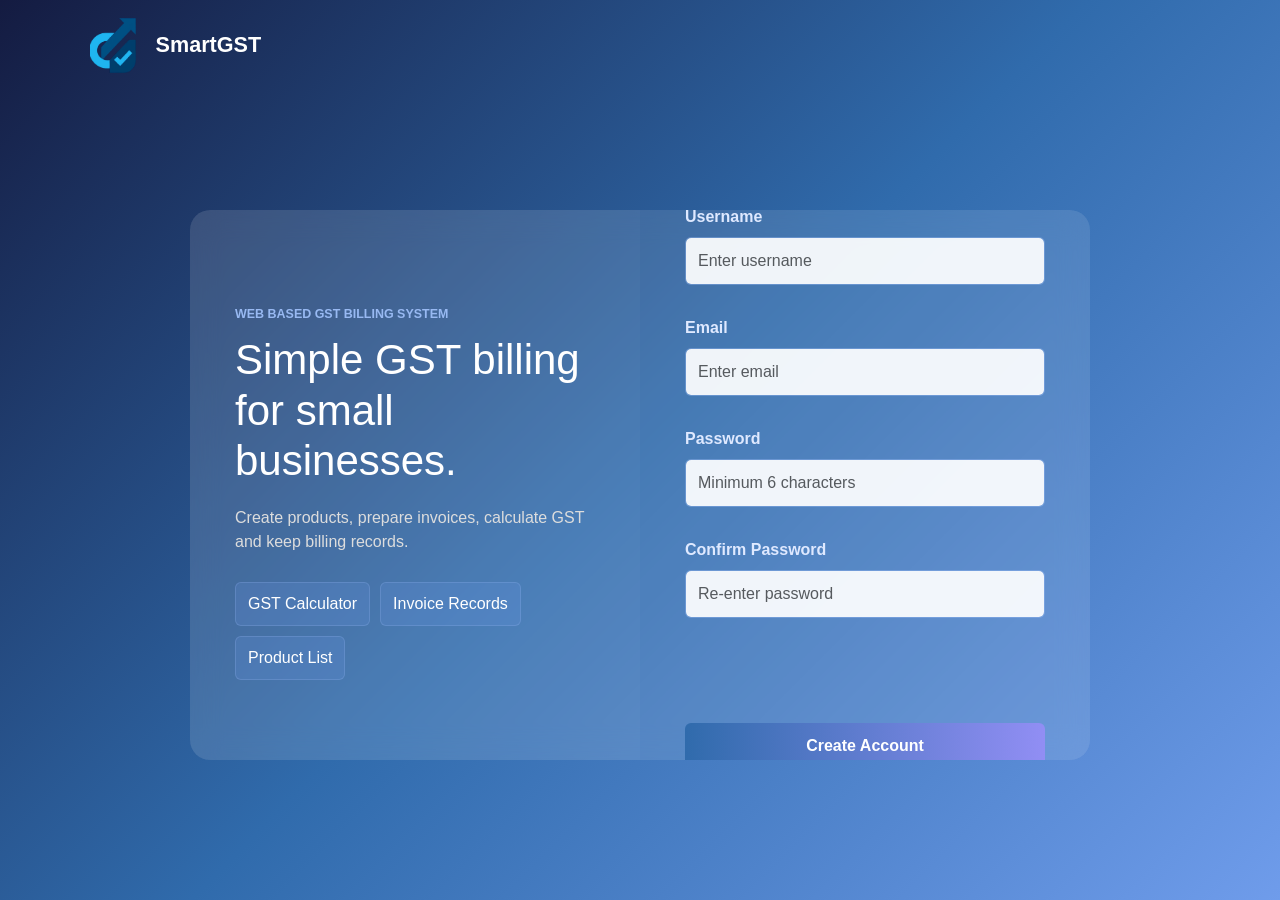
==== dashboard.html @ 52a4adfa "Finished auth page" ====
<!DOCTYPE html>
<html lang="en">

<head>
    <meta charset="UTF-8">
    <meta name="viewport" content="width=device-width, initial-scale=1.0">
    <title>SmartGST Dashboard</title>

    <link href="https://cdn.jsdelivr.net/npm/bootstrap@5.3.3/dist/css/bootstrap.min.css" rel="stylesheet">
    <link rel="stylesheet" href="css/dashboard.css">
</head>

<body>
    <nav class="navbar navbar-expand-lg dashboard-navbar">
        <div class="container">
            <a class="navbar-brand brand-box" href="dashboard.html">
                <img src="images/logo.jpg" alt="SmartGST logo">
                <span>SmartGST</span>
            </a>

            <button class="navbar-toggler" type="button" data-bs-toggle="collapse" data-bs-target="#dashboardMenu">
                <span class="navbar-toggler-icon"></span>
            </button>

            <div class="collapse navbar-collapse" id="dashboardMenu">
                <ul class="navbar-nav ms-auto align-items-lg-center">
                    <li class="nav-item">
                        <a class="nav-link active" href="dashboard.html">Dashboard</a>
                    </li>
                    <li class="nav-item">
                        <a class="nav-link" href="invoice.html">Invoice</a>
                    </li>
                    <li class="nav-item">
                        <a class="nav-link" href="products.html">Products</a>
                    </li>
                    <li class="nav-item">
                        <a class="nav-link" href="history.html">History</a>
                    </li>
                    <li class="nav-item ms-lg-3">
                        <button class="btn logout-btn" id="logoutBtn">Logout</button>
                    </li>
                </ul>
            </div>
        </div>
    </nav>

    <main>
        <section class="welcome-section">
            <div class="container">
                <div class="row align-items-center g-4">
                    <div class="col-lg-7">
                        <p class="small-title">Business Control Panel</p>
                        <h1 id="welcomeText">Welcome back</h1>
                        <p>
                            Manage products, create GST invoices and track your billing activity
                            from one clean dashboard.
                        </p>
                    </div>
                    <div class="col-lg-5">
                        <div class="status-panel">
                            <p>Current User</p>
                            <h2 id="userEmail">user@example.com</h2>
                            <span>Frontend localStorage project</span>
                        </div>
                    </div>
                </div>
            </div>
        </section>

        <section class="container dashboard-content">
            <div class="row g-4">
                <div class="col-md-4">
                    <article class="summary-card">
                        <div class="card-icon">P</div>
                        <p>Total Products</p>
                        <h2 id="totalProducts">0</h2>
                    </article>
                </div>

                <div class="col-md-4">
                    <article class="summary-card">
                        <div class="card-icon">I</div>
                        <p>Total Invoices</p>
                        <h2 id="totalInvoices">0</h2>
                    </article>
                </div>

                <div class="col-md-4">
                    <article class="summary-card">
                        <div class="card-icon">Rs</div>
                        <p>Total Sales</p>
                        <h2 id="totalSales">Rs. 0</h2>
                    </article>
                </div>
            </div>

            <div class="row g-4 mt-2">
                <div class="col-lg-5">
                    <section class="action-panel">
                        <p class="small-title">Quick Actions</p>
                        <h2>Start common billing tasks</h2>

                        <div class="action-list">
                            <a href="invoice.html" class="action-link">
                                <span>+</span>
                                Add Invoice
                            </a>

                            <a href="products.html" class="action-link">
                                <span>P</span>
                                Manage Products
                            </a>

                            <a href="history.html" class="action-link">
                                <span>H</span>
                                View History
                            </a>
                        </div>
                    </section>
                </div>

                <div class="col-lg-7">
                    <section class="activity-panel">
                        <div class="d-flex justify-content-between align-items-center flex-wrap gap-2">
                            <div>
                                <p class="small-title">Recent Activity</p>
                                <h2>Billing insights</h2>
                            </div>
                            <span class="activity-badge" id="activityBadge">No invoices yet</span>
                        </div>

                        <div class="table-responsive mt-3">
                            <table class="table activity-table">
                                <thead>
                                    <tr>
                                        <th>Detail</th>
                                        <th>Status</th>
                                        <th>Amount</th>
                                    </tr>
                                </thead>
                                <tbody id="activityTableBody">
                                    <tr>
                                        <td>Add products to begin billing.</td>
                                        <td>Pending</td>
                                        <td>Rs. 0</td>
                                    </tr>
                                    <tr>
                                        <td>Create invoices for customers.</td>
                                        <td>Ready</td>
                                        <td>Rs. 0</td>
                                    </tr>
                                    <tr>
                                        <td>Check invoice history after saving bills.</td>
                                        <td>Info</td>
                                        <td>Rs. 0</td>
                                    </tr>
                                </tbody>
                            </table>
                        </div>
                    </section>
                </div>
            </div>
        </section>
    </main>

    <script src="https://code.jquery.com/jquery-3.7.1.min.js"></script>
    <script src="https://cdn.jsdelivr.net/npm/bootstrap@5.3.3/dist/js/bootstrap.bundle.min.js"></script>
    <script src="js/dashboard.js"></script>
</body>

</html>
---- css/dashboard.css ----
* {
    box-sizing: border-box;
}

body {
    margin: 0;
    min-height: 100vh;
    font-family: Arial, Helvetica, sans-serif;
    color: #141b41;
    background:
        linear-gradient(135deg, rgba(152, 185, 242, 0.25), rgba(145, 142, 244, 0.18)),
        #f7f9ff;
}

.dashboard-navbar {
    background-color: #141b41;
    box-shadow: 0 10px 30px rgba(20, 27, 65, 0.18);
}

.brand-box {
    display: flex;
    align-items: center;
    gap: 10px;
    color: #ffffff;
    font-weight: 700;
}

.brand-box:hover {
    color: #98b9f2;
}

.brand-box img {
    width: 42px;
    height: 42px;
    border-radius: 8px;
    object-fit: cover;
    border: 2px solid #98b9f2;
}

.dashboard-navbar .nav-link {
    color: #dfe9ff;
    font-weight: 600;
}

.dashboard-navbar .nav-link:hover,
.dashboard-navbar .nav-link.active {
    color: #98b9f2;
}

.navbar-toggler {
    background-color: #98b9f2;
}

.logout-btn {
    color: #ffffff;
    background-color: #306bac;
    border: none;
    border-radius: 6px;
    padding: 8px 18px;
    font-weight: 700;
}

.logout-btn:hover {
    color: #ffffff;
    background-color: #918ef4;
}

.welcome-section {
    padding: 58px 0;
    color: #ffffff;
    background:
        linear-gradient(120deg, rgba(20, 27, 65, 0.96), rgba(48, 107, 172, 0.88)),
        #141b41;
}

.small-title {
    color: #98b9f2;
    text-transform: uppercase;
    font-size: 0.78rem;
    font-weight: 700;
    margin-bottom: 10px;
}

.welcome-section h1 {
    margin-bottom: 14px;
    font-size: 2.5rem;
    line-height: 1.15;
}

.welcome-section p {
    color: #dfe9ff;
    max-width: 620px;
}

.status-panel,
.summary-card,
.action-panel,
.activity-panel {
    border-radius: 8px;
    border: 1px solid rgba(111, 156, 235, 0.25);
    background-color: #ffffff;
    box-shadow: 0 16px 38px rgba(20, 27, 65, 0.10);
}

.status-panel {
    padding: 26px;
    background-color: rgba(255, 255, 255, 0.10);
    border-color: rgba(152, 185, 242, 0.35);
    color: #ffffff;
}

.status-panel p {
    margin: 0 0 8px;
    color: #98b9f2;
    font-weight: 700;
}

.status-panel h2 {
    font-size: 1.3rem;
    word-break: break-word;
}

.status-panel span {
    color: #dfe9ff;
}

.dashboard-content {
    padding-top: 34px;
    padding-bottom: 45px;
}

.summary-card {
    padding: 24px;
    min-height: 170px;
    transition: transform 0.25s ease, box-shadow 0.25s ease;
}

.summary-card:hover {
    transform: translateY(-6px);
    box-shadow: 0 22px 45px rgba(48, 107, 172, 0.20);
}

.card-icon {
    width: 46px;
    height: 46px;
    display: flex;
    align-items: center;
    justify-content: center;
    border-radius: 8px;
    color: #ffffff;
    background: linear-gradient(135deg, #306bac, #918ef4);
    font-weight: 700;
    margin-bottom: 18px;
}

.summary-card p {
    margin-bottom: 6px;
    color: #306bac;
    font-weight: 700;
}

.summary-card h2 {
    margin: 0;
    color: #141b41;
    font-size: 2rem;
}

.action-panel,
.activity-panel {
    padding: 26px;
    height: 100%;
}

.action-panel h2,
.activity-panel h2 {
    color: #141b41;
    margin-bottom: 18px;
}

.action-list {
    display: flex;
    flex-direction: column;
    gap: 14px;
}

.action-link {
    display: flex;
    align-items: center;
    gap: 12px;
    padding: 14px;
    border-radius: 6px;
    color: #141b41;
    text-decoration: none;
    font-weight: 700;
    background-color: rgba(152, 185, 242, 0.20);
    border: 1px solid rgba(111, 156, 235, 0.25);
    transition: transform 0.25s ease, background-color 0.25s ease;
}

.action-link span {
    width: 32px;
    height: 32px;
    display: flex;
    align-items: center;
    justify-content: center;
    border-radius: 6px;
    color: #ffffff;
    background-color: #306bac;
}

.action-link:hover {
    color: #141b41;
    background-color: rgba(145, 142, 244, 0.22);
    transform: translateX(5px);
}

.activity-badge {
    padding: 8px 12px;
    border-radius: 6px;
    color: #ffffff;
    background-color: #306bac;
    font-weight: 700;
}

.activity-table {
    margin-bottom: 0;
}

.activity-table th {
    color: #ffffff;
    background-color: #141b41;
}

.activity-table td {
    vertical-align: middle;
}

@media (max-width: 991px) {
    .welcome-section h1 {
        font-size: 2rem;
    }

    .logout-btn {
        margin-top: 10px;
    }
}

@media (max-width: 575px) {
    .welcome-section {
        padding: 38px 0;
    }

    .summary-card,
    .action-panel,
    .activity-panel,
    .status-panel {
        padding: 20px;
    }
}
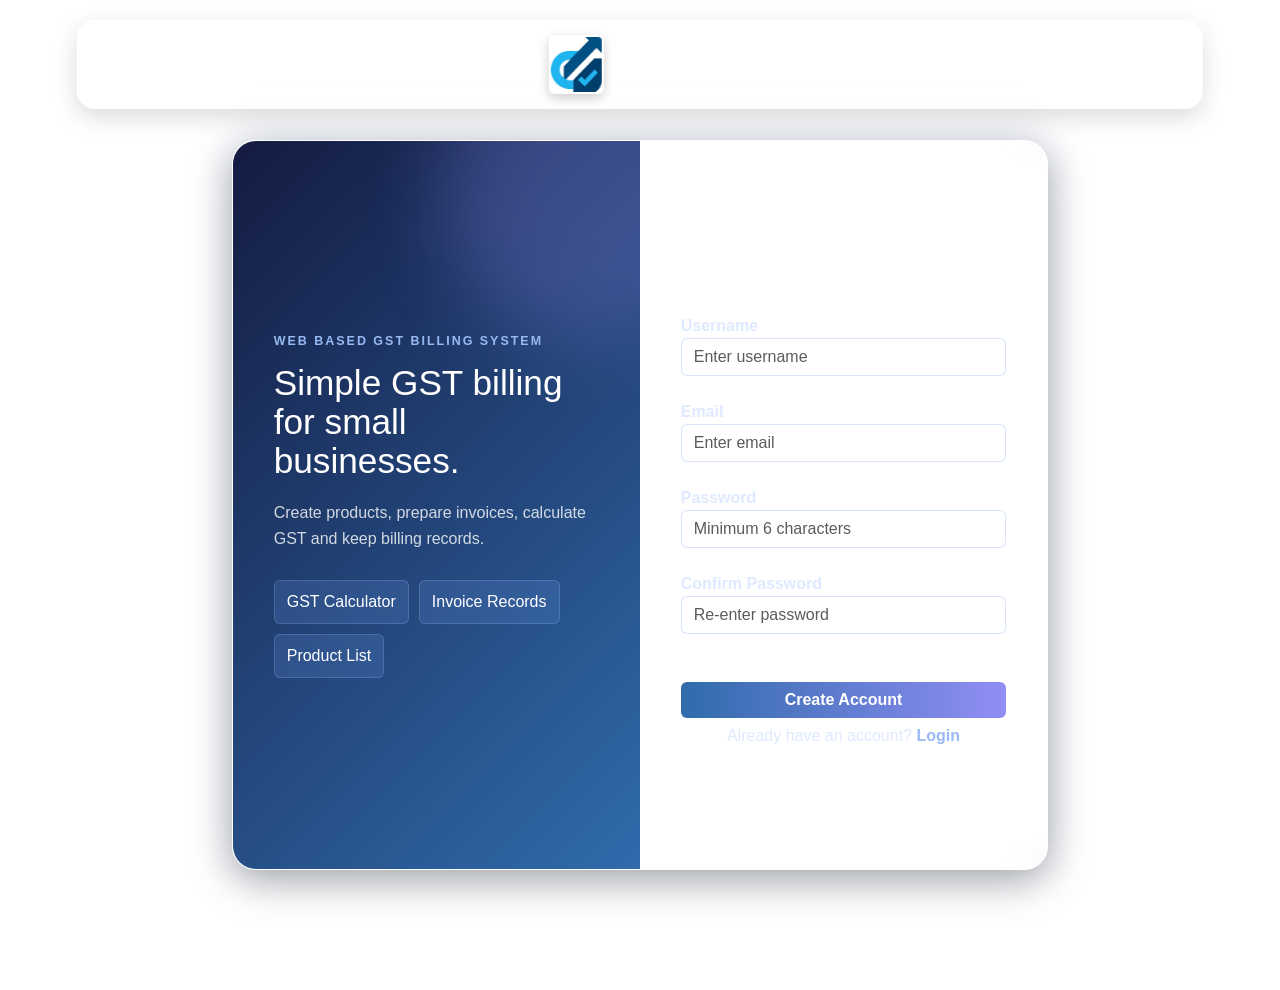
==== commit 6734bdef: "about and contact pages" ====
--- a/dashboard.html
+++ b/dashboard.html
@@ -36,6 +36,14 @@
                     <li class="nav-item">
                         <a class="nav-link" href="history.html">History</a>
                     </li>
+                    <li class="nav-item">
+                        <a class="nav-link" href="about.html">About</a>
+                    </li>
+
+                    <li class="nav-item">
+                        <a class="nav-link" href="contact.html">Contact</a>
+                    </li>
+
                     <li class="nav-item ms-lg-3">
                         <button class="btn logout-btn" id="logoutBtn">Logout</button>
                     </li>
@@ -168,4 +176,4 @@
     <script src="js/dashboard.js"></script>
 </body>
 
-</html>
+</html>
